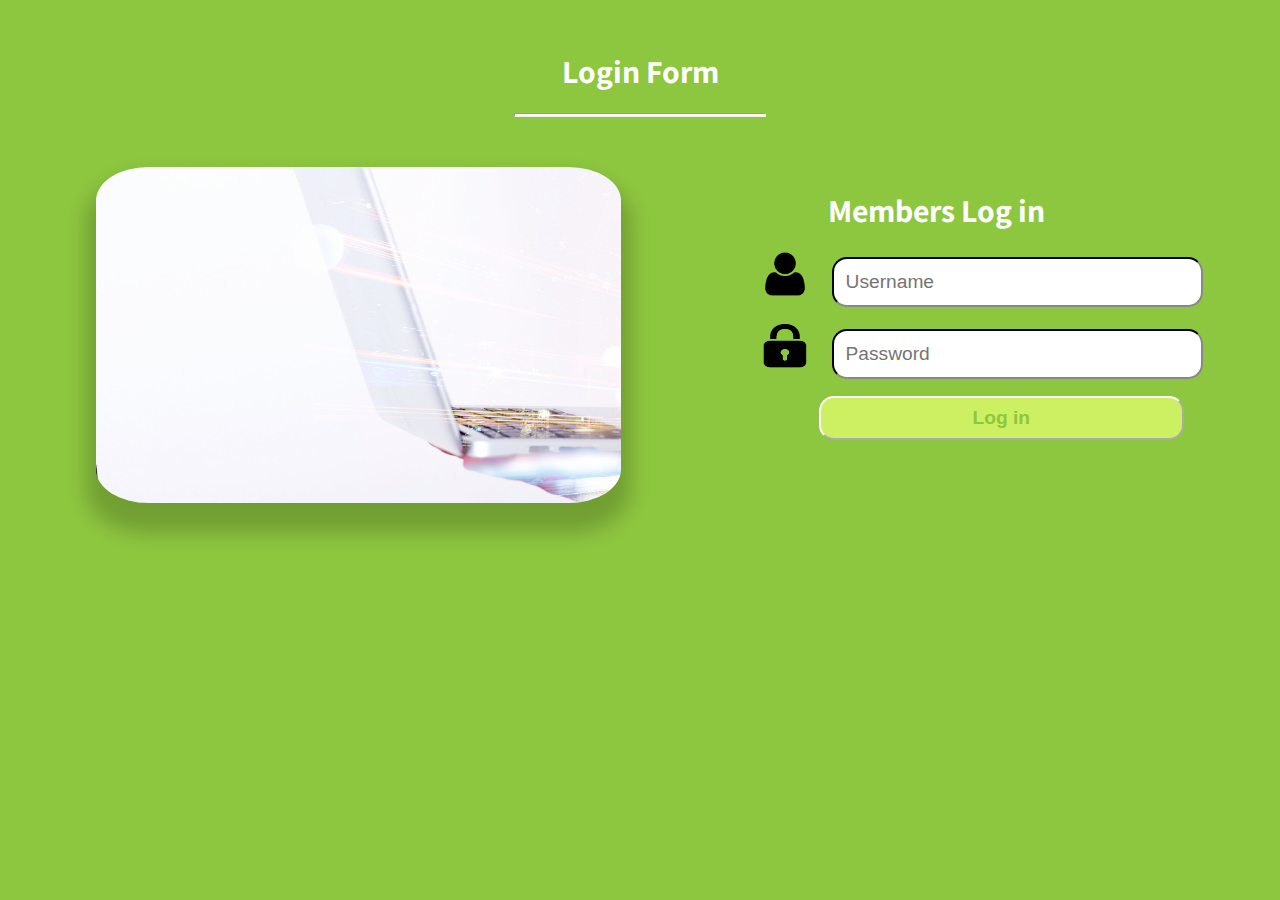
==== login.html @ 803ee1f6 "Create project and test mobile type" ====
<!DOCTYPE html>
<html lang="en">
<head>
    <meta charset="UTF-8">
    <meta name="viewport" content="width=device-width, initial-scale=1.0">
    <meta http-equiv="X-UA-Compatible" content="ie=edge">
    <link rel="stylesheet" href="./prototype.css">
    <script src="prototype.js"></script> 
    <style>
        @import url('https://fonts.googleapis.com/css?family=Assistant');
    </style>
</head>
<body>
    <div class="headerM">
        <img width="194" height="70" src="assets/image/logo AIS/Advanc_logo.png">
    </div>
    <div class="header">
        <h1> Login Form </h1>
        <hr width="250" size="4" style="background-color: ivory;max-width: 100%;">
    </div>

    <div class="container">
        <div class="boxA">
            <img class="img2" width="525" hight="330" src="./assets/image/icon - page login (Register)/business-bg-endpoint-parallax.jpg">
        </div>
        <div class="boxB">
            <div class="main" id="id01">
                <form name="myform">
                    <div class="mmM">
                        <div>
                            <img style=" border-radius: 10%;width: 44px;height: 44px;max-width: 100%;" src="/assets/image/icon - page login (Register)/lock.png">
                        </div>
                        <div>
                            <h1 style="text-align: left;margin: 4px 0px 20px -10px;font-family: Assistant;font-size: 37px"> Members Log in</h1>
                        </div>
                    </div >

                    <div class="mmP">
                        <h1> Members Log in</h1>
                    </div>
                    <div class="icon">
                        <div class="imgIcon">
                            <img class="img22" src="/assets/image/icon - page login (Register)/user-icon-symbol-vector-300x300.png">
                        </div>
                        <div class="text1">
                            <input type="text" placeholder="  Username" id="username" required>
                        </div>   
                    </div>
                    <br>
                    <div class="key">
                        <div class="imgIcon">
                            <img class="img22" src="/assets/image/icon - page login (Register)/lock.png">
                        </div>
                        <div class="text1">
                            <input type="text" placeholder="  Password" id="password" required>
                        </div>
                    </div>
                    <br>
                    <div class="btn">
                       <div class="space">

                       </div>
                       
                       <div>
                        <button id="myBtn" class="input2">Log in</button>     

                        <div id="myModal" class="modal">
                            <div class="modal-content">
                            <span class="close">&times;</span>
                                
                                <div class="lds-ring"><div></div></div>
                               
                                <p class="p1" >LOADING...</p>
                                
                                <p class="p2" >Provisioning Site</p>
                                <p class="p3" > Please wait while the sites are being provisioned</p>
                            </div>
                        </div>


                        <div id="myModal2" class="modal">
                            <div class="modal-content">
                            <span class="close2">&times;</span>
                                    
                                <div class="svg-icon-success">
                                    <svg xmlns="http://www.w3.org/2000/svg" viewBox="0 0 90.27 90.27">
                                        <circle class="circle" cx="45.14" cy="45.14" r="45.14"/>
                                        <polyline class="circle-check" points="63.4 28.8 37.93 63.47 24.87 50.52"/>
                                    </svg>
                                </div> 

                                <div style="margin: 30px 0px 0px 0px;width:100%">
                                    <a class="input3" style="color: #ffffff;width: 350px">Log in Successfully</a>
                                </div>
                            </div>
                        </div>



<br>

<!--                             <div id="myModal2" class="modal">          
                                    <div class="modal-content">
                                        <span class="close">&times;</span>
                                        <div class="svg-icon-success">
                                                <svg xmlns="http://www.w3.org/2000/svg" viewBox="0 0 90.27 90.27">
                                                    <circle class="circle" cx="45.14" cy="45.14" r="45.14"/>
                                                    <polyline class="circle-check" points="63.4 28.8 37.93 63.47 24.87 50.52"/>
                                                </svg>
                                                </div> 
                                                <br>
                                                <br>
                                                <a class="input3" >Log in Successfully</a>                   
                                    </div>
                                    </div> -->
                              
                                    </div>
                        </div>
                    </div>
                </form>
            </div>
        </div>
    </div>

</body>
<script src="t2.js"></script>

</html>
---- prototype.css ----
body{
    margin: 50px 50px;
    background-color: #8DC63F;
}

.header{
    grid-area: header;
    align-self: center;
    text-align: center;
}

.headerM{
  display: none;
}

h1{
    text-align: center;
    color: white;
    font-family: Assistant;
}

.img2{
    border-radius: 10%;
    box-shadow: 0 20px 20px 10px rgba(0, 0, 0, 0.2);
    max-width: 100%; 
    margin: 0px 5px 0px 0px;
}

.img22{
    border-radius: 0%;
    max-width: 100%; 
    height: 44px;
    width: 44px;
    box-shadow: 0px 0px 0px 0px;
    margin: 0px 20px 0px 0px;
}

.mmM{
  display: none;
  grid-template-columns: 15% 85%;
  text-align: left;
}

.mmP{
  margin: 0px 0px 0px -50px;
}

input {
    margin: 0;
    max-width: 100%; 
    width: 365px;
    height: 44px;
    font-size: 120%;
    border-color: #333;
    border-radius: 15px;
    padding: 1px;
  }

  .input2 {
    margin: 0px 0px 0px -80px;
    max-width: 100%; 
    width: 365px;
    height: 44px;
    font-size: 120%;
    font-weight: bold;
    color: #8DC63F;
    border-color: #ffffff;
    background-color: #cdef62;
    border-radius: 12px;
    text-align: center;
    padding: 2px; 
  }

  .input3 {
    max-width: 100%; 
    width: 365px;
    height: 44px;
    font-size: 150%;
    font-weight: bold;
    color: #ffffff;
    border-color: #ffffff;
    background-color: #32A432;
    border-radius: 5px;
    text-align: center;
    padding:8px; 
  }
  
  /* form login*/
.container {
    display: grid;
    height: 30vh;
    margin: 50px 0px 0px 0px;
    grid-gap: 20px;
    grid-template-areas: 
    "a  b"
  } 

.boxA{
    grid-area: a;
    align-self: center;
    text-align: center;
    max-width: 100%;
}

.boxB{
    grid-area: b;
}

 /* inside login form*/
  .main {
    display: grid;
    height: 30vh;
    grid-gap: 20px;
    grid-template-areas: 
    "icon"
    "key"
    "btn"
  }  

  .icon{
    grid-area: icon;
    text-align: right;
    max-width: 100%;
    display: grid;
    grid-template-columns: 25% 75%;
}

.text1{
  text-align: left;
  width: 365px;
  height: 44px;
  margin: 5px;
}

.key{
    grid-area: key;
    text-align: right;
    max-width: 100%;
    display: grid;
    grid-template-columns: 25% 75%;
}

.btn{
    grid-area: btn;
    text-align: center;
    max-width: 100%;
    margin: 0px 0px 0px 30px;
}

.p1 {
  font-size: 35px;
  margin: 20px;
  font-weight: bold;
  color: #616161;
  font-family: Assistant;
}

.p2 {
  font-size: 25px;
color: #616161;
font-family: Assistant;
text-align: center;
margin: 180px 0px 0px 0px;
}

.p3 {
  font-size: 25px;
  color: #616161;
  font-family: Assistant;
  text-align: center;
  margin: -1px 0px 0px 0px;

}


.modal {
  display: none; /* Hidden by default */
  position: fixed; /* Stay in place */
  z-index: 1; /* Sit on top */
  padding-top: 100px; /* Location of the box */
  left: 0;
  top: 0;
  width: 100%; /* Full width */
  height: 100%; /* Full height */
  overflow: auto; /* Enable scroll if needed */
  background-color: rgb(0,0,0); /* Fallback color */
  background-color: rgba(0,0,0,0.4); /* Black w/ opacity */
}

/* Modal Content */
.modal-content {
  background-color: #ffffff;
  margin: auto;
  padding: 25px;
  border: 1px solid #888;
  width: 1008px;
  height: 564px;
  opacity: 0.8;
  filter: alpha(opacity=40);
}

/* The Close Button */
.close {
  color: #aaaaaa;
  float: right;
  font-size: 28px;
  font-weight: bold;
}

.close:hover,
.close:focus {
  color: #000;
  text-decoration: none;
  cursor: pointer;
}

.close2 {
  color: #aaaaaa;
  float: right;
  font-size: 28px;
  font-weight: bold;
}

.close2:hover,
.close2:focus {
  color: #000;
  text-decoration: none;
  cursor: pointer;
}

.lds-ring {
  display: inline-block;
  position: relative;
  width: 64px;
  height: 64px;
  margin: 60px 0px 0px 0px;
}

.lds-ring div {
  box-sizing: border-box;
  display: block;
  position: absolute;
  width: 51px;
  height: 51px;
  margin: 6px;
  border: 6px solid rgb(0, 0, 0);
  border-radius: 50%;
  animation: lds-ring 1.2s cubic-bezier(0.5, 0, 0.5, 1) infinite;
  border-color: #8DC63F transparent transparent transparent;
}
.lds-ring div:nth-child(1) {
  animation-delay: -0.45s;
}
.lds-ring div:nth-child(2) {
  animation-delay: -0.3s;
}
.lds-ring div:nth-child(3) {
  animation-delay: -0.15s;
}
@keyframes lds-ring {
  0% {
    transform: rotate(0deg);
  }
  100% {
    transform: rotate(360deg);
  }
}


.circle {
  fill: #32A432;
}
.circle-check {
  fill: none;
  stroke: #fff;
  stroke-linecap: round;
  stroke-miterlimit: 10;
  stroke-width: 4px;
}

.circle-2 {
fill: crimson;
}
.x {
opacity: 1.5;
}
.x-single {
fill: #fff;
}

.svg-icon-success,
.svg-icon-error {
width: 100px;
height: 100px;
display: inline-block;
top: 50%;
left: 40%;
margin: 25px 0 0 -25px;
opacity: 0;
transform: translate3d(0, -3000px, 0);
}

.svg-icon-error {
left: initial;
right: 40%;
margin: -25px -25px 0 0;
}

.svg-icon-success .circle-check {
fill: none;
fill-opacity: 0;
stroke: #fff;
stroke-width: 4px;
stroke-dasharray: 0 100;
}

.svg-icon-success.is-animated,
.svg-icon-error.is-animated {
animation-name: bounceInDown;
animation-duration: 0.8s;
animation-fill-mode: both;
margin: 200px 0px 0px 10px;
}

.svg-icon-success.is-animated .circle-check {
animation-name: dasharray;
animation-duration: 0.5s;
animation-delay: 0.3s;
animation-timing-function: ease-in-out;
animation-fill-mode: both;
}

.svg-icon-error.is-animated .x-single {
animation-name: rotate;
animation-duration: 0.5s;
animation-delay: 0.3s;
animation-timing-function: ease-in-out;
animation-fill-mode: both;
transform-origin: 50% 50%;
}


@keyframes bounceInDown {
from, 60%, 75%, 90%, to {
  animation-timing-function: cubic-bezier(0.215, 0.610, 0.355, 1.000);
}

0% {
  opacity: 0;
  transform: translate3d(0, -3000px, 0);
}

60% {
  opacity: 1;
  transform: translate3d(0, 25px, 0);
}

75% {
  transform: translate3d(0, -10px, 0);
}

90% {
  transform: translate3d(0, 5px, 0);
}

to {
  opacity: 1;
  transform: none;
}
}

@keyframes dasharray {
0% {
  stroke-dasharray: 0 100;
}

100% {
  stroke-dasharray: 100 0;
}
}

@keyframes rotate {
0% {
  transform: rotate(0);
}

100% {
  transform: rotate(315deg);
}
}

/* ++++++++++++++++++++ mobile resolution ++++++++++++++++++++*/

@media (max-width: 1366px){
  .main{
      display: grid;    
      grid-template-areas: 
    
      "icon"
      "key"
      "btn"
  }
.headerM{
  display: none;
}
  .input2 {
      margin: 0px 0px 0px 50px;
      max-width: 100%; 
      font-size: 120%;
      font-weight: bold;
      color: #8DC63F;
      border-color: #ffffff;
      background-color: #cdef62;
      border-radius: 15px;
      text-align: center;
      padding: 2px; 
    }

    .modal-content {
      background-color: #ffffff;
      margin: auto;
      padding: 25px;
      border: 1px solid #888;
      width: 1008px;
      height: 464px;
      opacity: 0.8;
      filter: alpha(opacity=40);
    }
}

@media (max-width: 750px){
    .main{
        display: grid;    
        grid-template-areas: 
      
        "icon"
        "key"
        "btn"
    }
    /* input {
        margin: 0;
        max-width: 100%; 
        width: 250px;
        height: 44px;
        font-size: 150%;
        border-color: #333;
        border-radius: 15px;
        padding: 1px;
    } */

    .input2 {
        margin: 0px 0px 0px 75px;
        max-width: 100%; 
        /* width: 250px;
        height: 44px; */
        font-size: 120%;
        font-weight: bold;
        color: #8DC63F;
        border-color: #ffffff;
        background-color: #cdef62;
        border-radius: 10px;
        text-align: center;
        padding: 2px; 
      }
}

@media (max-width: 500px){
  .main{
      display: grid;    
      grid-template-areas: 
      "icon"
      "key"
      "btn"
  }

  .header{
    display: none;
  }
  .boxA{
    display: none;
  }
  .img22{
    display: none;
  }
  .imgIcon{
    display: none;
  }
  .mmP{
    display: none;
  }
  .space{
    display: none;
  }

  .text1{
    display: block;
  }

  .headerM{
    display: block;
  }

  .mmM{
    display: block;
    text-align: center;
    max-width: 100%;
    display: grid;
    grid-template-columns: 25% 75%;
}

.btn{
  grid-area: btn;
  text-align: center;
  max-width: 100%;
  margin: 10px 0px 0px -35px;
}

  input {
      margin: 0;
      max-width: 100%; 
      width: 440px;
      height: 44px;
      font-size: 100%;
      border-color: #e6e6e6;
      border-radius: 10px; 
  }

  .input2 {
      margin: 0px 0px 0px 75px;
      max-width: 100%; 
      width: 200px;
      height: 44px;
      border-color: #ffffff;
      background-color: #cdef62;
    }

    .modal-content {
      background-color: #ffffff;
      margin: auto;
      padding: 25px;
      width: 300px;
      height: 350px;
      opacity: 0.8;
      filter: alpha(opacity=40);
  }

  .close {
    color: #aaaaaa;
    float: right;
    font-size: 28px;
    font-weight: bold;
    margin: -15px;
}

.lds-ring {
  display: inline-block;
  position: relative;
  width: 64px;
  height: 64px;
  margin: 30px 0px 0px 0px;
}

.p1 {
  font-size: 30px;
  margin: 20px;
  font-weight: bold;
  color: #616161;
  font-family: Assistant;
}

.p2 {
  font-size: 20px;
color: #616161;
font-family: Assistant;
text-align: center;
margin: 140px 0px 0px 0px;
}

.p3 {
  font-size: 15px;
  color: #616161;
  font-family: Assistant;
  text-align: center;
  margin: -1px 0px 0px 0px;

}

}
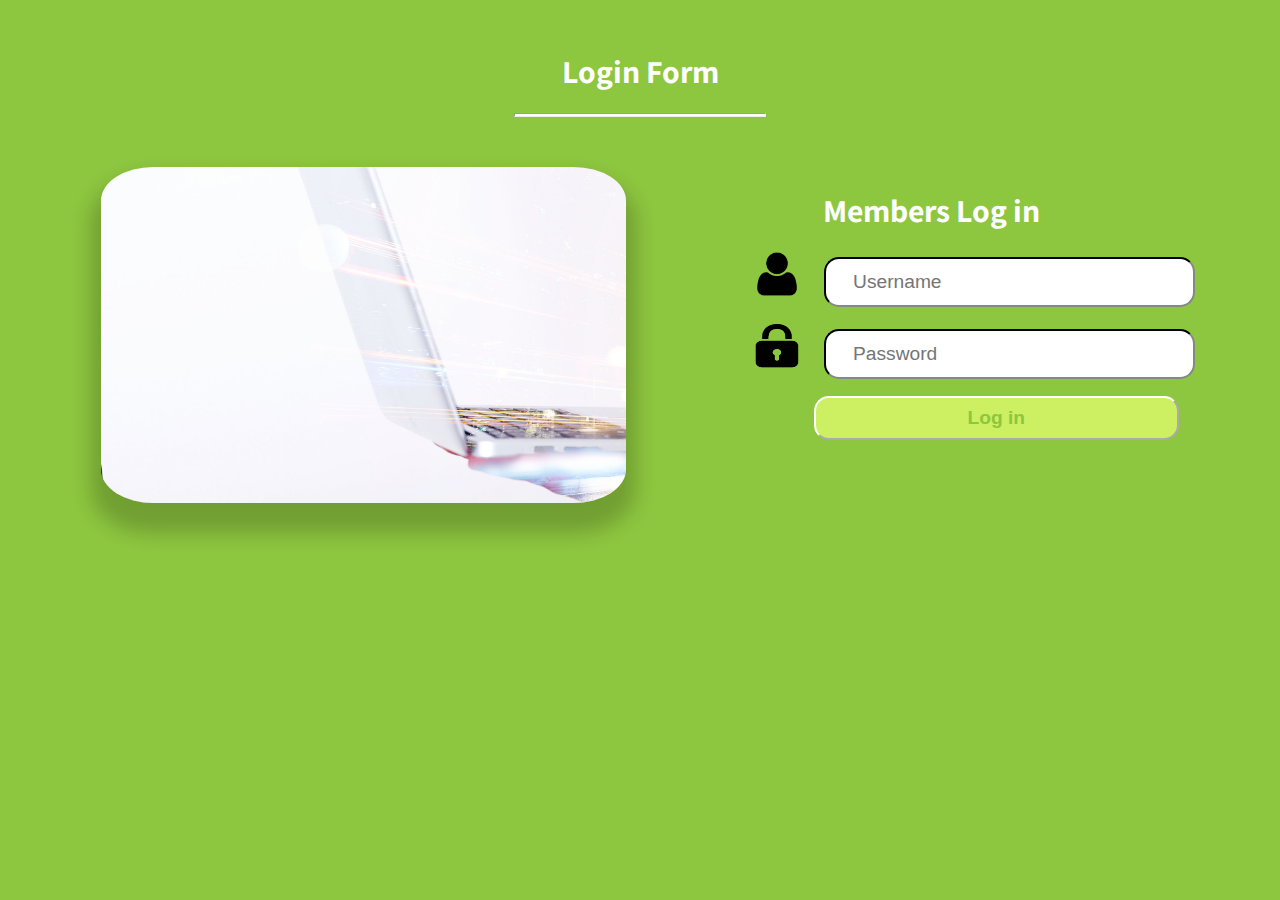
==== commit 346da9e3: "edit java and css" ====
--- a/login.html
+++ b/login.html
@@ -28,7 +28,7 @@
                 <form name="myform">
                     <div class="mmM">
                         <div>
-                            <img style=" border-radius: 10%;width: 44px;height: 44px;max-width: 100%;" src="/assets/image/icon - page login (Register)/lock.png">
+                            <img style=" border-radius: 10%;width: 40px;height: 44px;max-width: 100%;" src="/assets/image/icon - page login (Register)/lock.png">
                         </div>
                         <div>
                             <h1 style="text-align: left;margin: 4px 0px 20px -10px;font-family: Assistant;font-size: 37px"> Members Log in</h1>
--- a/prototype.css
+++ b/prototype.css
@@ -54,6 +54,7 @@
     border-color: #333;
     border-radius: 15px;
     padding: 1px;
+    text-indent: 15px;
   }
 
   .input2 {
@@ -90,7 +91,7 @@
     display: grid;
     height: 30vh;
     margin: 50px 0px 0px 0px;
-    grid-gap: 20px;
+    grid-gap: -10px;
     grid-template-areas: 
     "a  b"
   } 
@@ -171,6 +172,7 @@
   margin: -1px 0px 0px 0px;
 
 }
+
 
 
 .modal {
@@ -400,9 +402,11 @@
       "key"
       "btn"
   }
+
 .headerM{
   display: none;
 }
+
   .input2 {
       margin: 0px 0px 0px 50px;
       max-width: 100%; 
@@ -432,27 +436,25 @@
     .main{
         display: grid;    
         grid-template-areas: 
-      
         "icon"
         "key"
         "btn"
     }
-    /* input {
+
+    input {
         margin: 0;
         max-width: 100%; 
         width: 250px;
         height: 44px;
         font-size: 150%;
-        border-color: #333;
+        border-color: #e6e6e6;
         border-radius: 15px;
         padding: 1px;
-    } */
+    }
 
     .input2 {
         margin: 0px 0px 0px 75px;
         max-width: 100%; 
-        /* width: 250px;
-        height: 44px; */
         font-size: 120%;
         font-weight: bold;
         color: #8DC63F;
@@ -582,7 +584,6 @@
   font-family: Assistant;
   text-align: center;
   margin: -1px 0px 0px 0px;
-
-}
-
-}
+}
+
+}
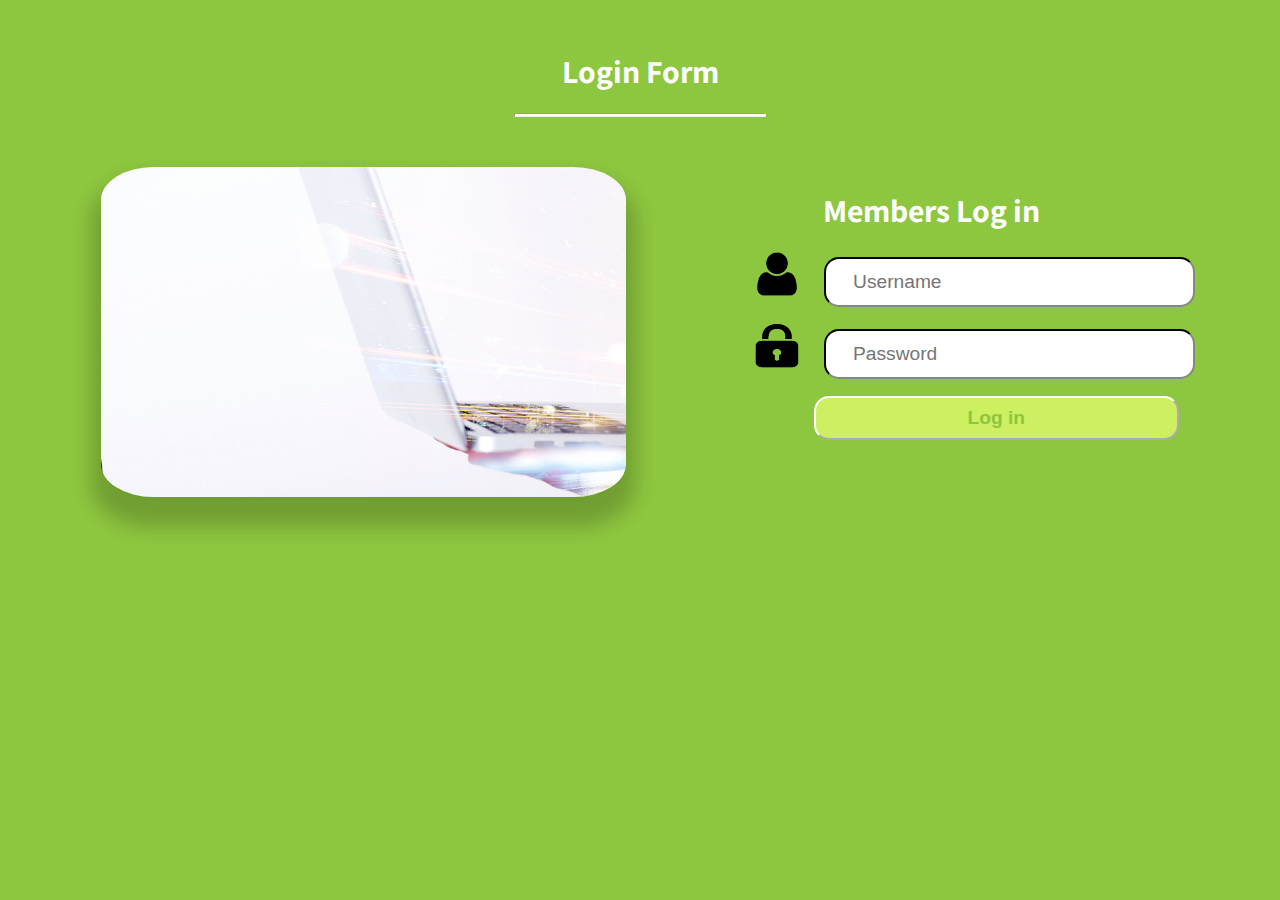
==== commit 4a80e661: "fixed code" ====
--- a/login.html
+++ b/login.html
@@ -5,15 +5,16 @@
     <meta name="viewport" content="width=device-width, initial-scale=1.0">
     <meta http-equiv="X-UA-Compatible" content="ie=edge">
     <link rel="stylesheet" href="./prototype.css">
-    <script src="prototype.js"></script> 
     <style>
         @import url('https://fonts.googleapis.com/css?family=Assistant');
     </style>
 </head>
+
 <body>
-    <div class="headerM">
+    <div class="headerMobile">
         <img width="194" height="70" src="assets/image/logo AIS/Advanc_logo.png">
     </div>
+
     <div class="header">
         <h1> Login Form </h1>
         <hr width="250" size="4" style="background-color: ivory;max-width: 100%;">
@@ -21,66 +22,70 @@
 
     <div class="container">
         <div class="boxA">
-            <img class="img2" width="525" hight="330" src="./assets/image/icon - page login (Register)/business-bg-endpoint-parallax.jpg">
+            <img class="imgBoxA" src="./assets/image/icon - page login (Register)/business-bg-endpoint-parallax.jpg">
         </div>
+
         <div class="boxB">
             <div class="main" id="id01">
                 <form name="myform">
-                    <div class="mmM">
+                    
+                    <div class="logoMobile">
                         <div>
-                            <img style=" border-radius: 10%;width: 40px;height: 44px;max-width: 100%;" src="/assets/image/icon - page login (Register)/lock.png">
+                            <img class="lock" src="/assets/image/icon - page login (Register)/lock.png">
                         </div>
                         <div>
-                            <h1 style="text-align: left;margin: 4px 0px 20px -10px;font-family: Assistant;font-size: 37px"> Members Log in</h1>
+                            <h1 class="textmember" > Members Log in</h1>
                         </div>
                     </div >
 
-                    <div class="mmP">
+                    <div class="logoPage">
                         <h1> Members Log in</h1>
                     </div>
-                    <div class="icon">
+                    
+                    <div class="username">
                         <div class="imgIcon">
-                            <img class="img22" src="/assets/image/icon - page login (Register)/user-icon-symbol-vector-300x300.png">
+                            <img class="iconPage" src="/assets/image/icon - page login (Register)/user-icon-symbol-vector-300x300.png">
                         </div>
                         <div class="text1">
                             <input type="text" placeholder="  Username" id="username" required>
                         </div>   
                     </div>
+
                     <br>
-                    <div class="key">
+
+                    <div class="password">
                         <div class="imgIcon">
-                            <img class="img22" src="/assets/image/icon - page login (Register)/lock.png">
+                            <img class="iconPage" src="/assets/image/icon - page login (Register)/lock.png">
                         </div>
                         <div class="text1">
                             <input type="text" placeholder="  Password" id="password" required>
                         </div>
                     </div>
+
                     <br>
+
                     <div class="btn">
-                       <div class="space">
-
-                       </div>
+                       <div class="space"></div>
                        
-                       <div>
-                        <button id="myBtn" class="input2">Log in</button>     
+                        <div>
+                        <button id="myBtn" class="btnLogin">Log in</button>     
 
                         <div id="myModal" class="modal">
                             <div class="modal-content">
-                            <span class="close">&times;</span>
+                                <span class="close">&times;</span>
                                 
                                 <div class="lds-ring"><div></div></div>
                                
                                 <p class="p1" >LOADING...</p>
                                 
                                 <p class="p2" >Provisioning Site</p>
-                                <p class="p3" > Please wait while the sites are being provisioned</p>
+                                <p class="p3" >Please wait while the sites are being provisioned</p>
                             </div>
                         </div>
 
-
                         <div id="myModal2" class="modal">
                             <div class="modal-content">
-                            <span class="close2">&times;</span>
+                                <span class="close2">&times;</span>
                                     
                                 <div class="svg-icon-success">
                                     <svg xmlns="http://www.w3.org/2000/svg" viewBox="0 0 90.27 90.27">
@@ -90,39 +95,19 @@
                                 </div> 
 
                                 <div style="margin: 30px 0px 0px 0px;width:100%">
-                                    <a class="input3" style="color: #ffffff;width: 350px">Log in Successfully</a>
+                                    <a class="loginSuccess" >Log in Successfully</a>
                                 </div>
                             </div>
                         </div>
-
-
-
-<br>
-
-<!--                             <div id="myModal2" class="modal">          
-                                    <div class="modal-content">
-                                        <span class="close">&times;</span>
-                                        <div class="svg-icon-success">
-                                                <svg xmlns="http://www.w3.org/2000/svg" viewBox="0 0 90.27 90.27">
-                                                    <circle class="circle" cx="45.14" cy="45.14" r="45.14"/>
-                                                    <polyline class="circle-check" points="63.4 28.8 37.93 63.47 24.87 50.52"/>
-                                                </svg>
-                                                </div> 
-                                                <br>
-                                                <br>
-                                                <a class="input3" >Log in Successfully</a>                   
-                                    </div>
-                                    </div> -->
                               
-                                    </div>
                         </div>
                     </div>
                 </form>
             </div>
         </div>
     </div>
+</body>
 
-</body>
-<script src="t2.js"></script>
+<script src="prototype.js"></script>
 
 </html>--- a/prototype.css
+++ b/prototype.css
@@ -1,129 +1,131 @@
 body{
-    margin: 50px 50px;
-    background-color: #8DC63F;
+  margin: 50px 50px;
+  background-color: #8DC63F;
 }
 
 .header{
-    grid-area: header;
-    align-self: center;
-    text-align: center;
-}
-
-.headerM{
+  grid-area: header;
+  align-self: center;
+  text-align: center;
+}
+
+.headerMobile{
   display: none;
 }
 
 h1{
-    text-align: center;
-    color: white;
-    font-family: Assistant;
-}
-
-.img2{
-    border-radius: 10%;
-    box-shadow: 0 20px 20px 10px rgba(0, 0, 0, 0.2);
-    max-width: 100%; 
-    margin: 0px 5px 0px 0px;
-}
-
-.img22{
-    border-radius: 0%;
-    max-width: 100%; 
-    height: 44px;
-    width: 44px;
-    box-shadow: 0px 0px 0px 0px;
-    margin: 0px 20px 0px 0px;
-}
-
-.mmM{
+  text-align: center;
+  color: white;
+  font-family: Assistant;
+}
+
+.imgBoxA{
+  border-radius: 10%;
+  width:525px;
+  height: 330px; 
+  box-shadow: 0 20px 20px 10px rgba(0, 0, 0, 0.2);
+  max-width: 100%; 
+  margin: 0px 5px 0px 0px;
+}
+
+.iconPage{
+  border-radius: 0%;
+  max-width: 100%; 
+  height: 44px;
+  width: 44px;
+  box-shadow: 0px 0px 0px 0px;
+  margin: 0px 20px 0px 0px;
+}
+
+.logoMobile{
   display: none;
   grid-template-columns: 15% 85%;
   text-align: left;
 }
 
-.mmP{
+.logoPage{
   margin: 0px 0px 0px -50px;
 }
 
 input {
-    margin: 0;
-    max-width: 100%; 
-    width: 365px;
-    height: 44px;
-    font-size: 120%;
-    border-color: #333;
-    border-radius: 15px;
-    padding: 1px;
-    text-indent: 15px;
-  }
-
-  .input2 {
-    margin: 0px 0px 0px -80px;
-    max-width: 100%; 
-    width: 365px;
-    height: 44px;
-    font-size: 120%;
-    font-weight: bold;
-    color: #8DC63F;
-    border-color: #ffffff;
-    background-color: #cdef62;
-    border-radius: 12px;
-    text-align: center;
-    padding: 2px; 
-  }
-
-  .input3 {
-    max-width: 100%; 
-    width: 365px;
-    height: 44px;
-    font-size: 150%;
-    font-weight: bold;
-    color: #ffffff;
-    border-color: #ffffff;
-    background-color: #32A432;
-    border-radius: 5px;
-    text-align: center;
-    padding:8px; 
-  }
+  margin: 0;
+  max-width: 100%; 
+  width: 365px;
+  height: 44px;
+  font-size: 120%;
+  border-color: #333;
+  border-radius: 15px;
+  padding: 1px;
+  text-indent: 15px;
+  }
+
+.btnLogin {
+  margin: 0px 0px 0px -80px;
+  max-width: 100%; 
+  width: 365px;
+  height: 44px;
+  font-size: 120%;
+  font-weight: bold;
+  color: #8DC63F;
+  border-color: #ffffff;
+  background-color: #cdef62;
+  border-radius: 12px;
+  text-align: center;
+  padding: 2px; 
+}
+
+.loginSuccess {
+  max-width: 100%; 
+  width: 365px;
+  height: 44px;
+  font-size: 150%;
+  font-weight: bold;
+  color: #ffffff;
+  border-color: #ffffff;
+  background-color: #32A432;
+  border-radius: 5px;
+  text-align: center;
+  padding:8px; 
+}
   
   /* form login*/
 .container {
-    display: grid;
-    height: 30vh;
-    margin: 50px 0px 0px 0px;
-    grid-gap: -10px;
-    grid-template-areas: 
-    "a  b"
-  } 
+  display: grid;
+  height: 30vh;
+  margin: 50px 0px 0px 0px;
+  grid-gap: -10px;
+  grid-template-areas: 
+  "a  b"
+} 
 
 .boxA{
-    grid-area: a;
-    align-self: center;
-    text-align: center;
-    max-width: 100%;
+  grid-area: a;
+  align-self: center;
+  text-align: center;
+  max-width: 100%;
 }
 
 .boxB{
-    grid-area: b;
+  grid-area: b;
 }
 
  /* inside login form*/
-  .main {
-    display: grid;
-    height: 30vh;
-    grid-gap: 20px;
-    grid-template-areas: 
-    "icon"
-    "key"
-    "btn"
-  }  
-
-  .icon{
-    grid-area: icon;
-    text-align: right;
-    max-width: 100%;
-    display: grid;
-    grid-template-columns: 25% 75%;
+.main {
+  display: grid;
+  height: 30vh;
+  grid-gap: 20px;
+  grid-template-areas: 
+  "username"
+  "password"
+  "btn"
+}  
+
+.username{
+  grid-area: username;
+  text-align: right;
+  max-width: 100%;
+  display: grid;
+  grid-template-columns: 25% 75%;
 }
 
 .text1{
@@ -133,19 +135,19 @@
   margin: 5px;
 }
 
-.key{
-    grid-area: key;
-    text-align: right;
-    max-width: 100%;
-    display: grid;
-    grid-template-columns: 25% 75%;
+.password{
+  grid-area: password;
+  text-align: right;
+  max-width: 100%;
+  display: grid;
+  grid-template-columns: 25% 75%;
 }
 
 .btn{
-    grid-area: btn;
-    text-align: center;
-    max-width: 100%;
-    margin: 0px 0px 0px 30px;
+  grid-area: btn;
+  text-align: center;
+  max-width: 100%;
+  margin: 0px 0px 0px 30px;
 }
 
 .p1 {
@@ -158,10 +160,10 @@
 
 .p2 {
   font-size: 25px;
-color: #616161;
-font-family: Assistant;
-text-align: center;
-margin: 180px 0px 0px 0px;
+  color: #616161;
+  font-family: Assistant;
+  text-align: center;
+  margin: 180px 0px 0px 0px;
 }
 
 .p3 {
@@ -170,21 +172,18 @@
   font-family: Assistant;
   text-align: center;
   margin: -1px 0px 0px 0px;
-
-}
-
-
+}
 
 .modal {
-  display: none; /* Hidden by default */
+  display: none; 
   position: fixed; /* Stay in place */
   z-index: 1; /* Sit on top */
   padding-top: 100px; /* Location of the box */
   left: 0;
   top: 0;
-  width: 100%; /* Full width */
-  height: 100%; /* Full height */
-  overflow: auto; /* Enable scroll if needed */
+  width: 100%; 
+  height: 100%; 
+  overflow: auto; /* Enable scroll if you needed */
   background-color: rgb(0,0,0); /* Fallback color */
   background-color: rgba(0,0,0,0.4); /* Black w/ opacity */
 }
@@ -250,6 +249,7 @@
   animation: lds-ring 1.2s cubic-bezier(0.5, 0, 0.5, 1) infinite;
   border-color: #8DC63F transparent transparent transparent;
 }
+
 .lds-ring div:nth-child(1) {
   animation-delay: -0.45s;
 }
@@ -259,6 +259,7 @@
 .lds-ring div:nth-child(3) {
   animation-delay: -0.15s;
 }
+
 @keyframes lds-ring {
   0% {
     transform: rotate(0deg);
@@ -279,215 +280,226 @@
   stroke-miterlimit: 10;
   stroke-width: 4px;
 }
-
 .circle-2 {
-fill: crimson;
+  fill: crimson;
 }
 .x {
-opacity: 1.5;
+  opacity: 1.5;
 }
 .x-single {
-fill: #fff;
+  fill: #fff;
 }
 
 .svg-icon-success,
 .svg-icon-error {
-width: 100px;
-height: 100px;
-display: inline-block;
-top: 50%;
-left: 40%;
-margin: 25px 0 0 -25px;
-opacity: 0;
-transform: translate3d(0, -3000px, 0);
+  width: 100px;
+  height: 100px;
+  display: inline-block;
+  top: 50%;
+  left: 40%;
+  margin: 25px 0 0 -25px;
+  opacity: 0;
+  transform: translate3d(0, -3000px, 0);
 }
 
 .svg-icon-error {
-left: initial;
-right: 40%;
-margin: -25px -25px 0 0;
+  left: initial;
+  right: 40%;
+  margin: -25px -25px 0 0;
 }
 
 .svg-icon-success .circle-check {
-fill: none;
-fill-opacity: 0;
-stroke: #fff;
-stroke-width: 4px;
-stroke-dasharray: 0 100;
+  fill: none;
+  fill-opacity: 0;
+  stroke: #fff;
+  stroke-width: 4px;
+  stroke-dasharray: 0 100;
 }
 
 .svg-icon-success.is-animated,
 .svg-icon-error.is-animated {
-animation-name: bounceInDown;
-animation-duration: 0.8s;
-animation-fill-mode: both;
-margin: 200px 0px 0px 10px;
+  animation-name: bounceInDown;
+  animation-duration: 0.8s;
+  animation-fill-mode: both;
+  margin: 180px 0px 0px 10px;
 }
 
 .svg-icon-success.is-animated .circle-check {
-animation-name: dasharray;
-animation-duration: 0.5s;
-animation-delay: 0.3s;
-animation-timing-function: ease-in-out;
-animation-fill-mode: both;
+  animation-name: dasharray;
+  animation-duration: 0.5s;
+  animation-delay: 0.3s;
+  animation-timing-function: ease-in-out;
+  animation-fill-mode: both;
 }
 
 .svg-icon-error.is-animated .x-single {
-animation-name: rotate;
-animation-duration: 0.5s;
-animation-delay: 0.3s;
-animation-timing-function: ease-in-out;
-animation-fill-mode: both;
-transform-origin: 50% 50%;
-}
-
+  animation-name: rotate;
+  animation-duration: 0.5s;
+  animation-delay: 0.3s;
+  animation-timing-function: ease-in-out;
+  animation-fill-mode: both;
+  transform-origin: 50% 50%;
+}
 
 @keyframes bounceInDown {
-from, 60%, 75%, 90%, to {
-  animation-timing-function: cubic-bezier(0.215, 0.610, 0.355, 1.000);
-}
-
-0% {
-  opacity: 0;
-  transform: translate3d(0, -3000px, 0);
-}
-
-60% {
-  opacity: 1;
-  transform: translate3d(0, 25px, 0);
-}
-
-75% {
-  transform: translate3d(0, -10px, 0);
-}
-
-90% {
-  transform: translate3d(0, 5px, 0);
-}
-
-to {
-  opacity: 1;
-  transform: none;
-}
+  from, 60%, 75%, 90%, to {
+    animation-timing-function: cubic-bezier(0.215, 0.610, 0.355, 1.000);
+  }
+  0% {
+    opacity: 0;
+    transform: translate3d(0, -3000px, 0);
+  }
+  60% {
+    opacity: 1;
+    transform: translate3d(0, 25px, 0);
+  }
+  75% {
+    transform: translate3d(0, -10px, 0);
+  }
+  90% {
+    transform: translate3d(0, 5px, 0);
+  }
+  to {
+    opacity: 1;
+    transform: none;
+  }
 }
 
 @keyframes dasharray {
-0% {
-  stroke-dasharray: 0 100;
-}
-
-100% {
-  stroke-dasharray: 100 0;
-}
+  0% {
+    stroke-dasharray: 0 100;
+  }
+  100% {
+    stroke-dasharray: 100 0;
+  }
 }
 
 @keyframes rotate {
-0% {
-  transform: rotate(0);
-}
-
-100% {
-  transform: rotate(315deg);
-}
+  0% {
+    transform: rotate(0);
+  }
+  100% {
+    transform: rotate(315deg);
+  }
 }
 
 /* ++++++++++++++++++++ mobile resolution ++++++++++++++++++++*/
-
 @media (max-width: 1366px){
+  .main{
+    display: grid;    
+    grid-template-areas: 
+  
+    "username"
+    "password"
+    "btn"
+  }
+
+  .headerMobile{
+    display: none;
+  }
+
+  .btnLogin {
+    margin: 0px 0px 0px 50px;
+    max-width: 100%; 
+    font-size: 120%;
+    font-weight: bold;
+    color: #8DC63F;
+    border-color: #ffffff;
+    background-color: #cdef62;
+    border-radius: 15px;
+    text-align: center;
+    padding: 2px; 
+  }
+
+  .modal-content {
+    background-color: #ffffff;
+    margin: auto;
+    padding: 25px;
+    border: 1px solid #888;
+    width: 1008px;
+    height: 464px;
+    opacity: 0.8;
+    filter: alpha(opacity=40);
+  }
+}
+
+@media (max-width: 750px){
+  .main{
+    display: grid;    
+    grid-template-areas: 
+    "username"
+    "password"
+    "btn"
+  }
+
+  input {
+    margin: 0;
+    max-width: 100%; 
+    width: 250px;
+    height: 44px;
+    font-size: 150%;
+    border-color: #e6e6e6;
+    border-radius: 15px;
+    padding: 1px;
+  }
+
+  .btnLogin {
+    margin: 0px 0px 0px 75px;
+    max-width: 100%; 
+    font-size: 120%;
+    font-weight: bold;
+    color: #8DC63F;
+    border-color: #ffffff;
+    background-color: #cdef62;
+    border-radius: 10px;
+    text-align: center;
+    padding: 2px; 
+  }
+}
+
+@media (max-width: 500px){
+  body {
+    margin: 50px 50px 0px 10px;
+  }
+
+  .container {
+    display: grid;
+    height: 30vh;
+    margin: 50px 0px 0px 0px;
+    grid-gap: -10px;
+    grid-template-areas: 
+    "b"
+  } 
+
+  .boxA{
+    display: none;
+  }
+
+  .boxB{
+      grid-area: b;
+  }
+
   .main{
       display: grid;    
       grid-template-areas: 
-    
-      "icon"
-      "key"
+      "username"
+      "password"
       "btn"
   }
 
-.headerM{
-  display: none;
-}
-
-  .input2 {
-      margin: 0px 0px 0px 50px;
-      max-width: 100%; 
-      font-size: 120%;
-      font-weight: bold;
-      color: #8DC63F;
-      border-color: #ffffff;
-      background-color: #cdef62;
-      border-radius: 15px;
-      text-align: center;
-      padding: 2px; 
-    }
-
-    .modal-content {
-      background-color: #ffffff;
-      margin: auto;
-      padding: 25px;
-      border: 1px solid #888;
-      width: 1008px;
-      height: 464px;
-      opacity: 0.8;
-      filter: alpha(opacity=40);
-    }
-}
-
-@media (max-width: 750px){
-    .main{
-        display: grid;    
-        grid-template-areas: 
-        "icon"
-        "key"
-        "btn"
-    }
-
-    input {
-        margin: 0;
-        max-width: 100%; 
-        width: 250px;
-        height: 44px;
-        font-size: 150%;
-        border-color: #e6e6e6;
-        border-radius: 15px;
-        padding: 1px;
-    }
-
-    .input2 {
-        margin: 0px 0px 0px 75px;
-        max-width: 100%; 
-        font-size: 120%;
-        font-weight: bold;
-        color: #8DC63F;
-        border-color: #ffffff;
-        background-color: #cdef62;
-        border-radius: 10px;
-        text-align: center;
-        padding: 2px; 
-      }
-}
-
-@media (max-width: 500px){
-  .main{
-      display: grid;    
-      grid-template-areas: 
-      "icon"
-      "key"
-      "btn"
-  }
-
   .header{
     display: none;
   }
   .boxA{
     display: none;
   }
-  .img22{
+  .iconPage{
     display: none;
   }
   .imgIcon{
     display: none;
   }
-  .mmP{
+  .logoPage{
     display: none;
   }
   .space{
@@ -498,52 +510,89 @@
     display: block;
   }
 
-  .headerM{
+
+  .headerMobile{
     display: block;
   }
 
-  .mmM{
+  .logoMobile{
     display: block;
     text-align: center;
     max-width: 100%;
     display: grid;
     grid-template-columns: 25% 75%;
-}
-
-.btn{
-  grid-area: btn;
-  text-align: center;
-  max-width: 100%;
-  margin: 10px 0px 0px -35px;
-}
+  }
+
+  .btn{
+    grid-area: btn;
+    text-align: center;
+    max-width: 100%;
+    margin: 10px 0px 0px -35px;
+  }
+
+  .lock{
+    border-radius: 10%;
+    width: 38px;
+    height: 42px;
+    max-width: 100%;
+  }
+
+  .textmember{
+    text-align: left;
+    margin: 1px 0px 20px -20px;
+    font-family: Assistant;
+    font-size: 37px
+  }
 
   input {
-      margin: 0;
-      max-width: 100%; 
-      width: 440px;
-      height: 44px;
-      font-size: 100%;
-      border-color: #e6e6e6;
-      border-radius: 10px; 
-  }
-
-  .input2 {
-      margin: 0px 0px 0px 75px;
-      max-width: 100%; 
-      width: 200px;
-      height: 44px;
-      border-color: #ffffff;
-      background-color: #cdef62;
-    }
-
-    .modal-content {
-      background-color: #ffffff;
-      margin: auto;
-      padding: 25px;
-      width: 300px;
-      height: 350px;
-      opacity: 0.8;
-      filter: alpha(opacity=40);
+    margin: 0;
+    max-width: 100%; 
+    width: 355px;
+    height: 44px;
+    font-size: 100%;
+    border-color: #e6e6e6;
+    border-radius: 10px; 
+  }
+
+  .btnLogin {
+    margin: 0px 0px 0px 70px;
+    max-width: 100%; 
+    width: 200px;
+    height: 44px;
+    border-color: #ffffff;
+    background-color: #cdef62;
+  }
+
+  .loginSuccess {
+    max-width: 100%; 
+    width: 365px;
+    height: 44px;
+    font-size: 120%;
+    font-weight: bold;
+    color: #ffffff;
+    border-color: #ffffff;
+    background-color: #32A432;
+    border-radius: 5px;
+    text-align: center;
+    padding:8px; 
+  }
+
+  .modal-content {
+    background-color: #ffffff;
+    margin: auto;
+    padding: 25px;
+    width: 300px;
+    height: 350px;
+    opacity: 0.8;
+    filter: alpha(opacity=40);
+  }
+
+  .svg-icon-success.is-animated,
+  .svg-icon-error.is-animated {
+    animation-name: bounceInDown;
+    animation-duration: 0.8s;
+    animation-fill-mode: both;
+    margin: 100px 0px 0px 10px;
   }
 
   .close {
@@ -552,38 +601,37 @@
     font-size: 28px;
     font-weight: bold;
     margin: -15px;
-}
-
-.lds-ring {
-  display: inline-block;
-  position: relative;
-  width: 64px;
-  height: 64px;
-  margin: 30px 0px 0px 0px;
-}
-
-.p1 {
-  font-size: 30px;
-  margin: 20px;
-  font-weight: bold;
-  color: #616161;
-  font-family: Assistant;
-}
-
-.p2 {
-  font-size: 20px;
-color: #616161;
-font-family: Assistant;
-text-align: center;
-margin: 140px 0px 0px 0px;
-}
-
-.p3 {
-  font-size: 15px;
-  color: #616161;
-  font-family: Assistant;
-  text-align: center;
-  margin: -1px 0px 0px 0px;
-}
-
-}
+  }
+
+  .lds-ring {
+    display: inline-block;
+    position: relative;
+    width: 64px;
+    height: 64px;
+    margin: 30px 0px 0px 0px;
+  }
+
+  .p1 {
+    font-size: 30px;
+    margin: 20px;
+    font-weight: bold;
+    color: #616161;
+    font-family: Assistant;
+  }
+
+  .p2 {
+    font-size: 20px;
+    color: #616161;
+    font-family: Assistant;
+    text-align: center;
+    margin: 140px 0px 0px 0px;
+  }
+
+  .p3 {
+    font-size: 15px;
+    color: #616161;
+    font-family: Assistant;
+    text-align: center;
+    margin: -1px 0px 0px 0px;
+  }
+}
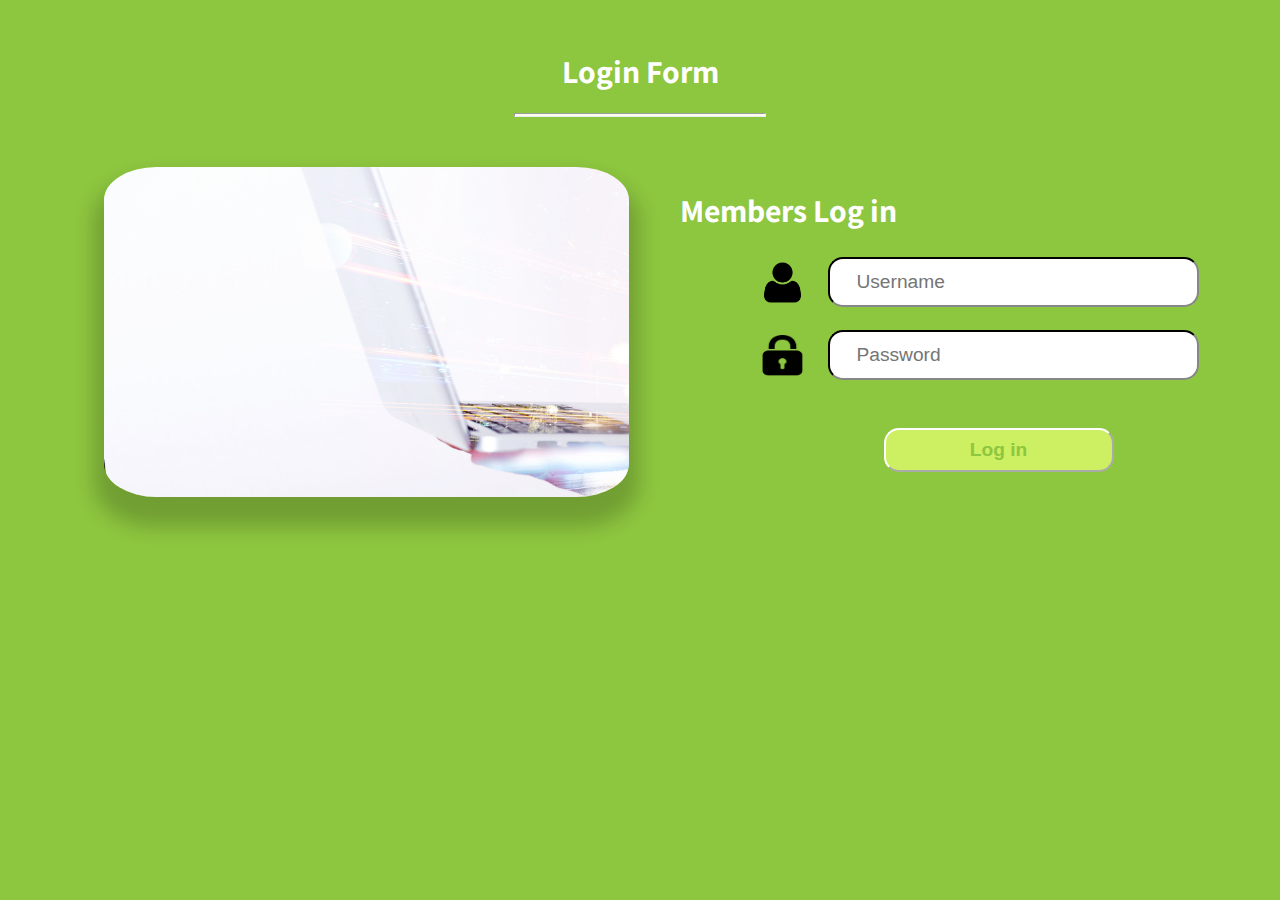
==== commit 274b080e: "fixed code" ====
--- a/login.html
+++ b/login.html
@@ -38,7 +38,7 @@
                         </div>
                     </div >
 
-                    <div class="logoPage">
+                    <div class="HeaderMember">
                         <h1> Members Log in</h1>
                     </div>
                     
@@ -46,7 +46,7 @@
                         <div class="imgIcon">
                             <img class="iconPage" src="/assets/image/icon - page login (Register)/user-icon-symbol-vector-300x300.png">
                         </div>
-                        <div class="text1">
+                        <div class="inputText">
                             <input type="text" placeholder="  Username" id="username" required>
                         </div>   
                     </div>
@@ -57,7 +57,7 @@
                         <div class="imgIcon">
                             <img class="iconPage" src="/assets/image/icon - page login (Register)/lock.png">
                         </div>
-                        <div class="text1">
+                        <div class="inputText">
                             <input type="text" placeholder="  Password" id="password" required>
                         </div>
                     </div>
@@ -70,7 +70,7 @@
                         <div>
                         <button id="myBtn" class="btnLogin">Log in</button>     
 
-                        <div id="myModal" class="modal">
+                        <div id="ModalLoading" class="modalLoading">
                             <div class="modal-content">
                                 <span class="close">&times;</span>
                                 
@@ -83,7 +83,7 @@
                             </div>
                         </div>
 
-                        <div id="myModal2" class="modal">
+                        <div id="ModalSuccess" class="modalLoading">
                             <div class="modal-content">
                                 <span class="close2">&times;</span>
                                     
--- a/prototype.css
+++ b/prototype.css
@@ -31,10 +31,10 @@
 .iconPage{
   border-radius: 0%;
   max-width: 100%; 
-  height: 44px;
-  width: 44px;
+  height: 41px;
+  width: 41px;
   box-shadow: 0px 0px 0px 0px;
-  margin: 0px 20px 0px 0px;
+  margin: 10px 20px 0px 0px;
 }
 
 .logoMobile{
@@ -43,8 +43,8 @@
   text-align: left;
 }
 
-.logoPage{
-  margin: 0px 0px 0px -50px;
+.HeaderMember{
+  margin: 0px 0px 0px -340px;
 }
 
 input {
@@ -62,7 +62,7 @@
 .btnLogin {
   margin: 0px 0px 0px -80px;
   max-width: 100%; 
-  width: 365px;
+  width: 230px;
   height: 44px;
   font-size: 120%;
   font-weight: bold;
@@ -76,16 +76,14 @@
 
 .loginSuccess {
   max-width: 100%; 
-  width: 365px;
-  height: 44px;
   font-size: 150%;
   font-weight: bold;
   color: #ffffff;
-  border-color: #ffffff;
   background-color: #32A432;
-  border-radius: 5px;
-  text-align: center;
-  padding:8px; 
+  border-radius: 4px;
+  text-align: center;
+  padding:8px 70PX; 
+  font-family: assistant;
 }
   
   /* form login*/
@@ -128,7 +126,7 @@
   grid-template-columns: 25% 75%;
 }
 
-.text1{
+.inputText{
   text-align: left;
   width: 365px;
   height: 44px;
@@ -147,7 +145,7 @@
   grid-area: btn;
   text-align: center;
   max-width: 100%;
-  margin: 0px 0px 0px 30px;
+  margin: 30px 0px 0px 30px;
 }
 
 .p1 {
@@ -174,7 +172,7 @@
   margin: -1px 0px 0px 0px;
 }
 
-.modal {
+.modalLoading {
   display: none; 
   position: fixed; /* Stay in place */
   z-index: 1; /* Sit on top */
@@ -499,14 +497,14 @@
   .imgIcon{
     display: none;
   }
-  .logoPage{
+  .HeaderMember{
     display: none;
   }
   .space{
     display: none;
   }
 
-  .text1{
+  .inputText{
     display: block;
   }
 
@@ -565,16 +563,14 @@
 
   .loginSuccess {
     max-width: 100%; 
-    width: 365px;
-    height: 44px;
-    font-size: 120%;
+    font-size: 150%;
     font-weight: bold;
     color: #ffffff;
-    border-color: #ffffff;
     background-color: #32A432;
-    border-radius: 5px;
+    border-radius: 4px;
     text-align: center;
-    padding:8px; 
+    padding:8px 70PX; 
+    font-family: assistant;
   }
 
   .modal-content {
